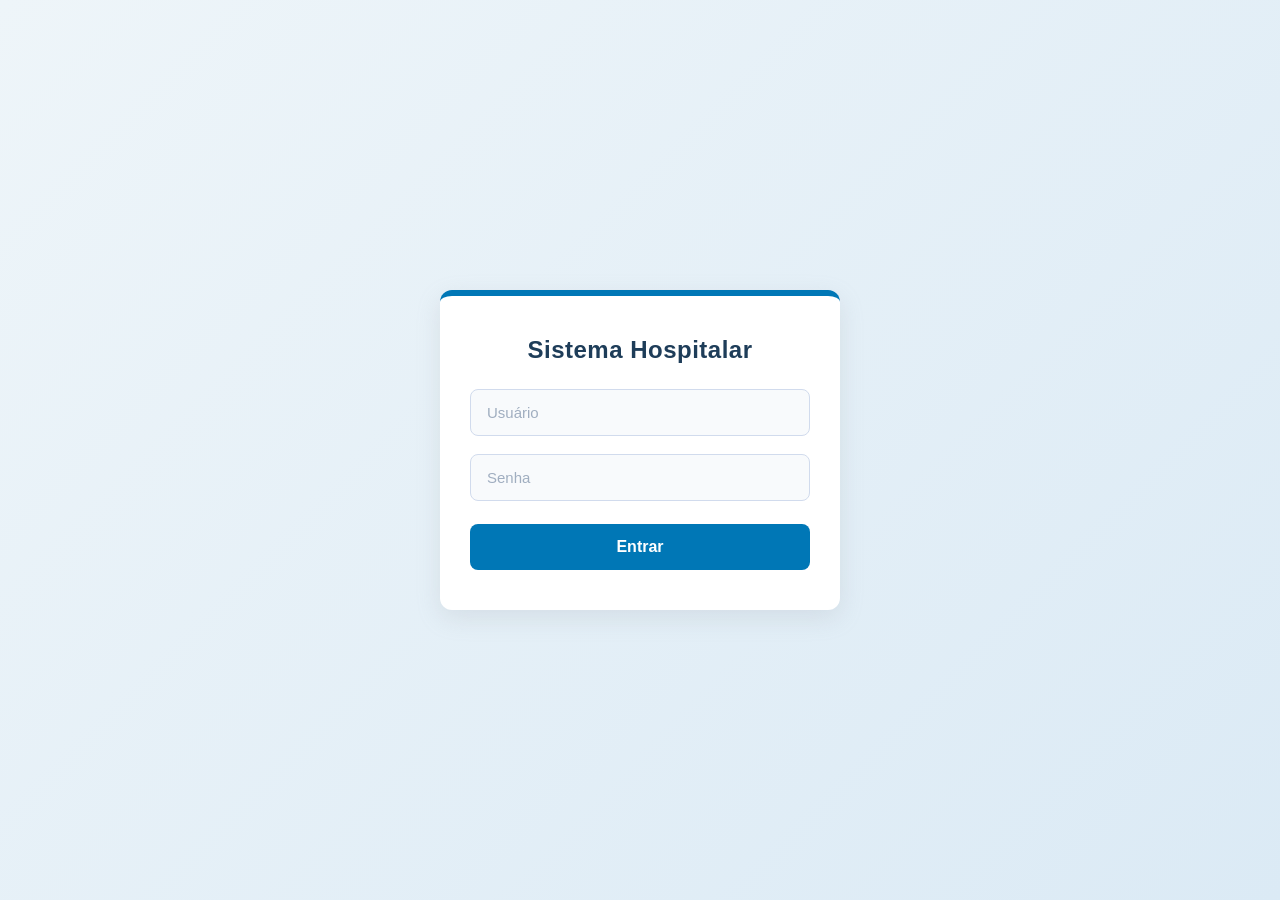
==== frontend/index.html @ 44344b50 "Add files via upload" ====
<!DOCTYPE html>
<html lang="pt-BR">

<head>

    <meta charset="UTF-8">

    <meta
        name="viewport"
        content="width=device-width, initial-scale=1.0"
    >

    <title>Login Hospital</title>

    <link
        rel="stylesheet"
        href="css/index.css"
    >

</head>


<body>

    <div class="container">

        <h2>
            Sistema Hospitalar
        </h2>


        <input
            type="text"
            id="usuario"
            placeholder="Usuário"
        >


        <input
            type="password"
            id="senha"
            placeholder="Senha"
        >


        <button onclick="login()">
            Entrar
        </button>

    </div>


    <script>

        async function login() {

            const usuario =
                document
                    .getElementById("usuario")
                    .value
                    .trim();


            const senha =
                document
                    .getElementById("senha")
                    .value
                    .trim();


            if (!usuario || !senha) {

                alert(
                    "Digite o usuário e a senha."
                );

                return;

            }


            try {

                const response =
                    await fetch(
                        "/login",
                        {

                            method: "POST",

                            headers: {
                                "Content-Type":
                                    "application/json"
                            },

                            body: JSON.stringify({

                                usuario:
                                    usuario,

                                senha:
                                    senha

                            })

                        }
                    );


                const data =
                    await response.json();


                if (!response.ok) {

                    throw new Error(
                        data.erro ||
                        "Usuário ou senha inválidos."
                    );

                }


                if (
                    data.tipo ===
                    "triagem"
                ) {

                    window.location.href =
                        "/triagem.html";

                }

                else if (
                    data.tipo ===
                    "medico"
                ) {

                    window.location.href =
                        "/medico.html";

                }

                else if (
                    data.tipo ===
                    "atendimento"
                ) {

                    window.location.href =
                        "/atendimento.html";

                }

                else {

                    alert(
                        "Tipo de usuário inválido."
                    );

                }


            } catch (error) {

                console.error(error);


                alert(
                    "Erro ao conectar com o servidor.\n\n" +
                    error.message
                );

            }

        }

    </script>

</body>

</html>
---- frontend/css/index.css ----
/* ==========================================================================
   Configurações Globais (Reset e Fundo)
   ========================================================================== */
* {
    margin: 0;
    padding: 0;
    box-sizing: border-box;
    font-family: 'Segoe UI', Tahoma, Geneva, Verdana, sans-serif;
}

body {
    display: flex;
    justify-content: center;
    align-items: center;
    min-height: 100vh;
    /* Gradiente suave que lembra o ambiente clínico/tecnológico */
    background: linear-gradient(135deg, #eef5f9 0%, #dbeaf5 100%);
}

/* ==========================================================================
   Card de Login (Container)
   ========================================================================== */
.container {
    background-color: #ffffff;
    padding: 40px 30px;
    border-radius: 12px;
    width: 100%;
    max-width: 400px;
    text-align: center;
    /* Sombra suave para dar profundidade sem parecer pesado */
    box-shadow: 0 8px 24px rgba(149, 157, 165, 0.2);
    /* Detalhe superior em azul hospitalar para identidade visual */
    border-top: 6px solid #0077b6;
}

/* Título */
h2 {
    color: #1e3d59;
    font-size: 24px;
    margin-bottom: 25px;
    font-weight: 600;
    letter-spacing: 0.5px;
}

/* ==========================================================================
   Campos de Entrada (Inputs)
   ========================================================================== */
input[type="text"],
input[type="password"] {
    width: 100%;
    padding: 14px 16px;
    margin-bottom: 18px;
    border: 1.5px solid #d1dbed;
    border-radius: 8px;
    font-size: 15px;
    color: #333333;
    background-color: #f8fafc;
    transition: all 0.3s ease;
    outline: none;
}

/* Efeito ao clicar/focar no input */
input[type="text"]:focus,
input[type="password"]:focus {
    background-color: #ffffff;
    border-color: #0096c7;
    /* Brilho azul suave ao redor do input */
    box-shadow: 0 0 0 4px rgba(0, 150, 199, 0.15);
}

/* Customização do texto de placeholder (instrução interna) */
input::placeholder {
    color: #a0aec0;
}

/* ==========================================================================
   Botão de Ação
   ========================================================================== */
button {
    width: 100%;
    padding: 14px;
    background-color: #0077b6; /* Azul Clínico Principal */
    color: #ffffff;
    border: none;
    border-radius: 8px;
    font-size: 16px;
    font-weight: 600;
    cursor: pointer;
    transition: background-color 0.2s ease, transform 0.1s ease;
    margin-top: 5px;
}

/* Efeito ao passar o mouse */
button:hover {
    background-color: #005f96; /* Azul um pouco mais escuro */
}

/* Efeito ao clicar */
button:active {
    transform: scale(0.98);
}
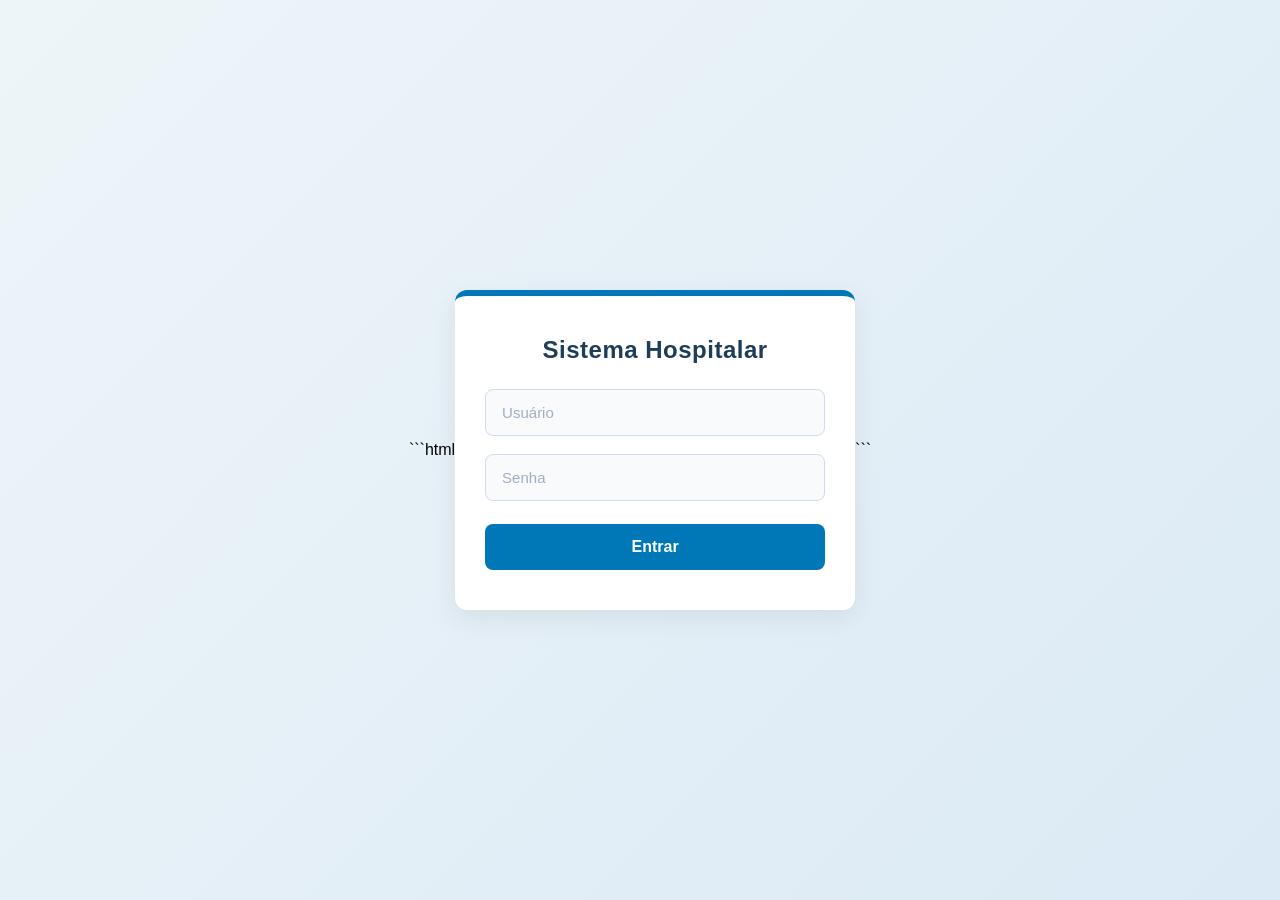
==== commit 3da3084e: "Refactor login function and HTML structure" ====
--- a/frontend/index.html
+++ b/frontend/index.html
@@ -1,181 +1,111 @@
+```html
 <!DOCTYPE html>
 <html lang="pt-BR">
 
 <head>
-
     <meta charset="UTF-8">
-
-    <meta
-        name="viewport"
-        content="width=device-width, initial-scale=1.0"
-    >
+    <meta name="viewport" content="width=device-width, initial-scale=1.0">
 
     <title>Login Hospital</title>
 
-    <link
-        rel="stylesheet"
-        href="css/index.css"
-    >
-
+    <link rel="stylesheet" href="css/index.css">
 </head>
-
 
 <body>
 
     <div class="container">
 
-        <h2>
-            Sistema Hospitalar
-        </h2>
+        <h2>Sistema Hospitalar</h2>
 
-
-        <input
-            type="text"
-            id="usuario"
+        <input 
+            type="text" 
+            id="usuario" 
             placeholder="Usuário"
         >
 
-
-        <input
-            type="password"
-            id="senha"
+        <input 
+            type="password" 
+            id="senha" 
             placeholder="Senha"
         >
 
-
-        <button onclick="login()">
-            Entrar
-        </button>
+        <button onclick="login()">Entrar</button>
 
     </div>
 
-
     <script>
-
         async function login() {
 
-            const usuario =
-                document
-                    .getElementById("usuario")
-                    .value
-                    .trim();
+            const usuario = document
+                .getElementById("usuario")
+                .value
+                .trim();
 
+            const senha = document
+                .getElementById("senha")
+                .value
+                .trim();
 
-            const senha =
-                document
-                    .getElementById("senha")
-                    .value
-                    .trim();
-
-
-            if (!usuario || !senha) {
-
-                alert(
-                    "Digite o usuário e a senha."
-                );
-
+            if (usuario === "" || senha === "") {
+                alert("Digite o usuário e a senha.");
                 return;
-
             }
-
 
             try {
 
-                const response =
-                    await fetch(
-                        "/login",
-                        {
+                const response = await fetch("/login", {
+                    method: "POST",
 
-                            method: "POST",
+                    headers: {
+                        "Content-Type": "application/json"
+                    },
 
-                            headers: {
-                                "Content-Type":
-                                    "application/json"
-                            },
+                    body: JSON.stringify({
+                        usuario: usuario,
+                        senha: senha
+                    })
+                });
 
-                            body: JSON.stringify({
-
-                                usuario:
-                                    usuario,
-
-                                senha:
-                                    senha
-
-                            })
-
-                        }
-                    );
-
-
-                const data =
-                    await response.json();
-
+                const data = await response.json();
 
                 if (!response.ok) {
-
                     throw new Error(
-                        data.erro ||
-                        "Usuário ou senha inválidos."
+                        data.erro || "Usuário ou senha inválidos."
                     );
-
                 }
 
+                switch (data.tipo) {
 
-                if (
-                    data.tipo ===
-                    "triagem"
-                ) {
+                    case "triagem":
+                        window.location.href = "/triagem.html";
+                        break;
 
-                    window.location.href =
-                        "/triagem.html";
+                    case "medico":
+                        window.location.href = "/medico.html";
+                        break;
 
+                    case "atendimento":
+                        window.location.href = "/atendimento.html";
+                        break;
+
+                    default:
+                        alert("Tipo de usuário inválido.");
                 }
-
-                else if (
-                    data.tipo ===
-                    "medico"
-                ) {
-
-                    window.location.href =
-                        "/medico.html";
-
-                }
-
-                else if (
-                    data.tipo ===
-                    "atendimento"
-                ) {
-
-                    window.location.href =
-                        "/atendimento.html";
-
-                }
-
-                else {
-
-                    alert(
-                        "Tipo de usuário inválido."
-                    );
-
-                }
-
 
             } catch (error) {
 
                 console.error(error);
 
-
                 alert(
                     "Erro ao conectar com o servidor.\n\n" +
                     error.message
                 );
-
             }
-
         }
-
     </script>
 
 </body>
 
 </html>
+```
+
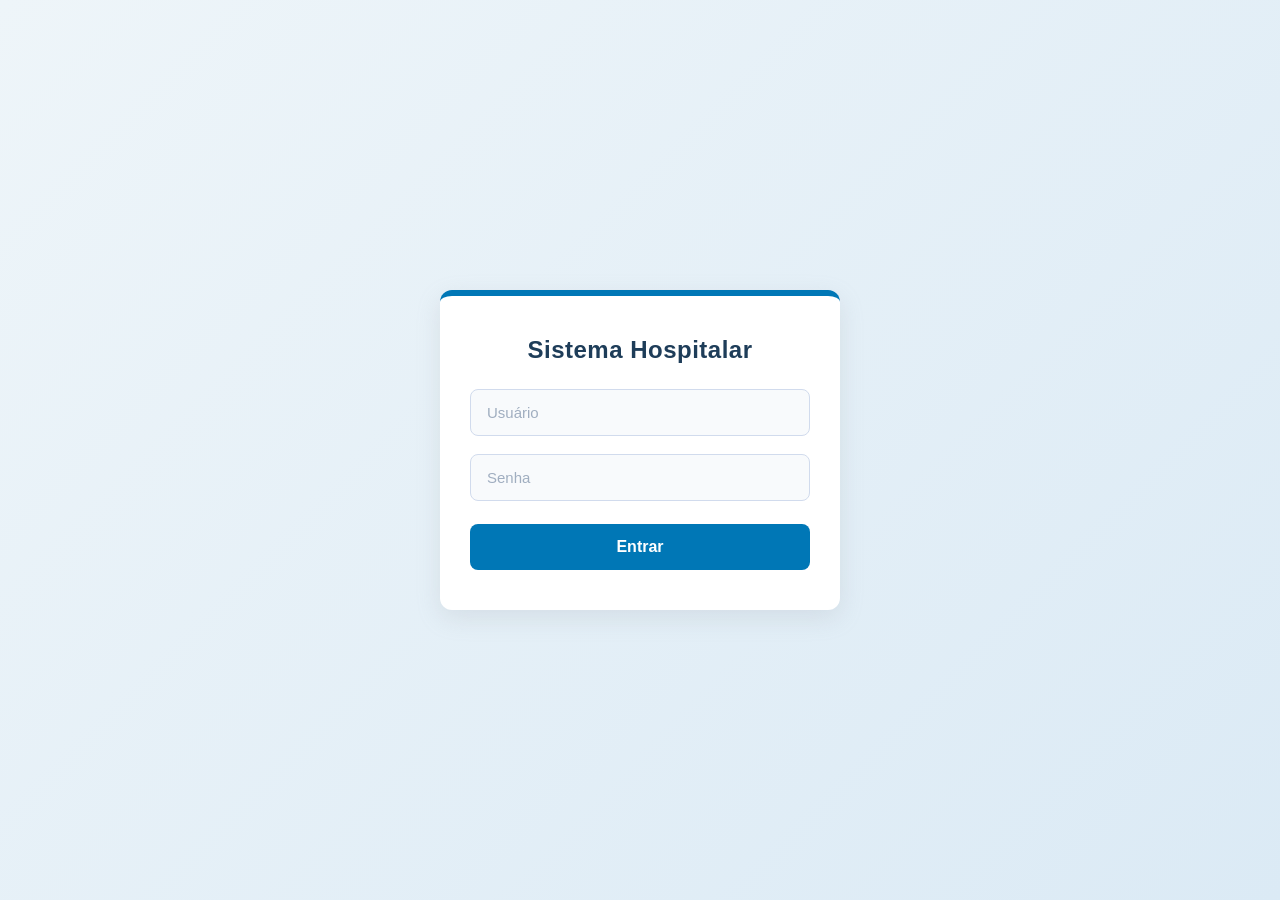
==== commit f82bad60: "Update index.html" ====
--- a/frontend/index.html
+++ b/frontend/index.html
@@ -1,4 +1,4 @@
-```html
+
 <!DOCTYPE html>
 <html lang="pt-BR">
 
@@ -107,5 +107,4 @@
 </body>
 
 </html>
-```
 
